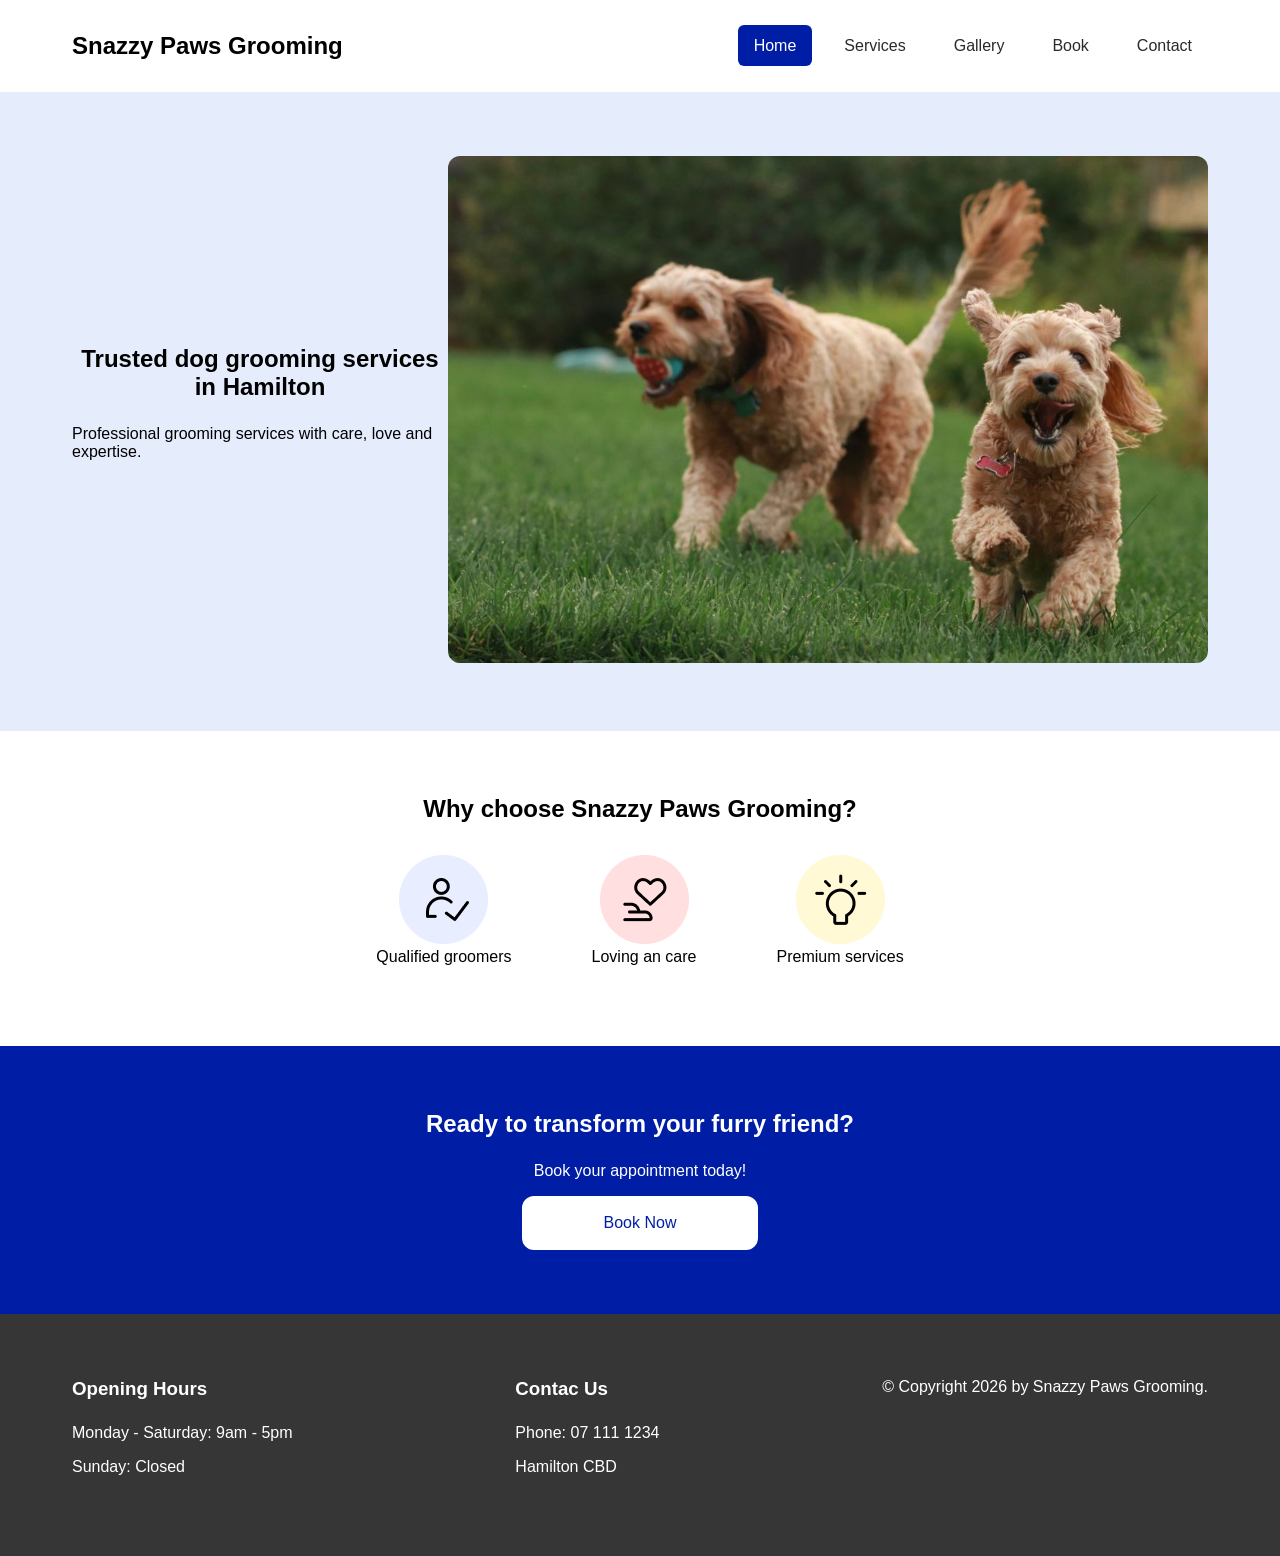
==== BIT6-7_AS2/index.html @ c32e8dba "updated" ====
<!doctype html>
<html>
  <head>
    <meta charset="utf-8" />
    <meta name="viewport" content="width=device-width, initial-scale=1" />
    <title>Home - Snazzy Paws Grooming</title>
    <meta
      name="description"
      content="Trusted dog grooming services in Hamilton CBD. Professional grooming for dogs of all breads and ages."
    />
    <link rel="stylesheet" href="css/my-css.css" />
  </head>
  <body>
    <!--header-->
    <header>
      <nav class="nav">
        <div class="container">
          <!--company name-->
          <a href="index.html" class="logo">Snazzy Paws Grooming</a>
          <!--navigation menu-->
          <ul class="nav-menu">
            <li>
              <a href="index.html" class="active" aria-current="page">Home</a>
            </li>
            <li><a href="services.html">Services</a></li>
            <li><a href="gallery.html">Gallery</a></li>
            <li><a href="booking.html">Book</a></li>
            <li><a href="contact.html">Contact</a></li>
          </ul>
        </div>
      </nav>
    </header>

    <!--main content-->
    <main>
      <section class="intro">
        <div class="container">
          <div class="left-col">
            <h1>Trusted dog grooming services in Hamilton</h1>
            <p>Professional grooming services with care, love and expertise.</p>
          </div>
          <div class="right-col-photo">
            <!--main image-->
            <img src="images/happydogs.jpg" alt="happy dogs in the field" />
            <!--photo credit-->
            <!--
    Photo by <a href="https://unsplash.com/@miaandersonphotography?utm_source=unsplash&utm_medium=referral&utm_content=creditCopyText">Mia Anderson</a> on <a href="https://unsplash.com/photos/brown-long-coated-small-dog-on-green-grass-field-during-daytime-2k6v10Y2dIg?utm_source=unsplash&utm_medium=referral&utm_content=creditCopyText">Unsplash</a>-->
          </div>
        </div>
      </section>

      <section class="why-us">
        <div class="container">
          <h2>Why choose Snazzy Paws Grooming?</h2>
          <div class="row">
            <div>
              <img src="images/expert.png" alt="experts" />
              <p>Qualified groomers</p>
            </div>
            <div>
              <img src="images/heart.png" alt="we care" />
              <p>Loving an care</p>
            </div>
            <div>
              <img src="images/bulb.png" alt="bulb" />
              <p>Premium services</p>
            </div>
          </div>
        </div>
      </section>

      <!-- call to action book now -->
      <section class="call-to-action">
        <div class="container">
          <h2>Ready to transform your furry friend?</h2>
          <p>Book your appointment today!</p>
          <!--button-->
          <a href="booking.html" class="button btn-booknow">Book Now</a>
        </div>
      </section>
    </main>

    <!--footer-->
    <footer>
      <div class="container">
        <div>
          <h3>Opening Hours</h3>
          <p>Monday - Saturday: 9am - 5pm</p>
          <p>Sunday: Closed</p>
        </div>
        <div>
          <h3>Contac Us</h3>
          <p>Phone: 07 111 1234</p>
          <p>Hamilton CBD</p>
        </div>
        <p class="copyright">&copy; Copyright 2026 by Snazzy Paws Grooming.</p>
      </div>
    </footer>
  </body>
</html>
---- BIT6-7_AS2/css/my-css.css ----
/* global */
/* universal box sizing */
* {
  margin: 0;
  padding: 0;
  box-sizing: border-box;
}

/* set body font type */
body {
  font-family: Arial, Helvetica, sans-serif;
}

/* text position is center and set space after */
h1 {
  text-align: center;
  margin-bottom: 1.5rem;
}

/* other heading have space after */
h2,
h3,
h4,
h5,
h6 {
  margin-bottom: 1.5rem;
}

p {
  margin-bottom: 1rem;
}

/* set max size and padding around the box*/
.container {
  max-width: 1200px;
  padding: 2rem;
  margin: 0 auto;
}

/* style the top navigation bar */
.nav .container {
  display: flex;
  justify-content: space-between;
  align-items: center;
}

/* style the logo on the navigation bar */
.logo {
  text-decoration: none;
  font-size: 1.5rem;
  font-weight: bold;
  color: black;
}

/* style the navigation menu items */
.nav-menu {
  display: flex;
  gap: 1rem;
  list-style: none;
}

.nav-menu a {
  text-decoration: none;
  padding: 0.75rem 1rem;
  border-radius: 6px;
  color: #2a2a2a;
}
.nav-menu a:hover,
a.active {
  background-color: #001ea5;
  color: white;
}

/* buttons */
.button {
  display: inline-block;
  padding: 1rem 5rem;
  font-size: 1rem;
  border-radius: 12px;
  cursor: pointer;
  border-color: #001ea5;
  text-decoration: none;
}
.btn-cta {
  background-color: #140664;
  color: rgb(0, 0, 0);
}

/* style the call-to-action button. background is blue so font colour set to white */
.btn-booknow {
  background-color: #ffffff;
  color: #001ea5;
  border: 2px solid white;
}
.btn-booknow:hover {
  background-color: #001ea5;
  color: white;
  border-color: white;
}

/* stayling page description on each page except the main home page */
.section-description {
  font-size: 1.3rem;
  color: #2a2a2a;
  text-align: center;
  margin-bottom: 2rem;
}

/* intro section on home page */
.intro {
  background-color: rgb(229, 237, 253);
  padding: 2rem 0;
}

.intro .container {
  display: flex;
  align-items: center;
  justify-content: space-between;
}

.right-col-photo img {
  max-width: 100%;
  height: auto;
  border-radius: 12px;
}

/* why choose us section on home page*/
.why-us {
  padding: 2rem 0;
  text-align: center;
}

.row {
  display: flex;
  justify-content: center;
  gap: 5rem;
  margin-top: 2rem;
}

/* call to action section on home page */
.call-to-action {
  background-color: #001ea5;
  color: #ffffff;
  text-align: center;
  padding: 2rem 0;
}

/* the main top section on pages other than the home page*/
.top-section {
  padding: 3rem 0;
  background-color: rgb(236, 251, 255);
}

/* styling table on the service page */
.service-table {
  margin-top: 4rem;
  width: 100%;
  background-color: #fff;
  box-shadow: 0 2px 8px rgba(0, 0, 0, 0.1);
}

.service-table th {
  background-color: #273366;
  color: white;
  text-align: center;
  padding: 1rem;
}

.service-table td {
  padding: 1rem 3rem;
  border-bottom: 1px solid #bdbdbd;
  vertical-align: top;
}

/* show gallery images in grid 4x4 on the gallery page */
.gallery {
  display: grid;
  grid-template-columns: repeat(4, 1fr);
  gap: 10px;
}

.gallery img {
  width: 100%;
  height: auto;
  object-fit: cover;
  border-radius: 6px;
}

.column {
  width: 100%;
}

/* styling booking form on the booking page */
.booking-form {
  margin-top: 3rem;
  padding: 3rem;
  background-color: #fff;
  box-shadow: 0 2px 8px rgba(0, 0, 0, 0.1);
  border-radius: 12px;
}

/* footer across all pages */
footer {
  padding: 2rem 0;
  background-color: #363636;
  color: white;
}

footer .container {
  display: flex;
  justify-content: space-between;
  gap: 2rem;
}

/* responsive tablet size */
@media (max-width: 768px) {
  /* re-arrange logo and navigation items to vertical column */
  .nav .container {
    flex-direction: column;
    align-items: center;
    gap: 3rem;
  }

  /* reduce nave item gaps */
  .nav-menu {
    gap: 0.5rem;
  }

  /* button width filled across the page */
  .button {
    width: 100%;
  }

  /* reduce the space between the table and heading  */
  .service-table {
    margin-top: 1rem;
  }

  /* reduce the space inside each cell */
  .service-table td,
  .service-table t {
    padding: 0.5rem;
  }

  /* change the footer items to vetical column */
  footer .container {
    flex-direction: column;
    text-align: center;
    gap: 1.5rem;
  }

  /* change direction to coloumn and gap between columns - used in home page why choose us */
  .row {
    flex-direction: column;
    gap: 2rem;
  }

  .gallery {
    grid-template-columns: repeat(2, 1fr);
  }

  .intro .container {
    flex-direction: column;
    text-align: center;
  }
  .right-col-photo {
    justify-content: center;
  }
}

/* responsive mobile size */
@media (max-width: 600px) {
  .gallery {
    grid-template-columns: 1fr;
  }
}
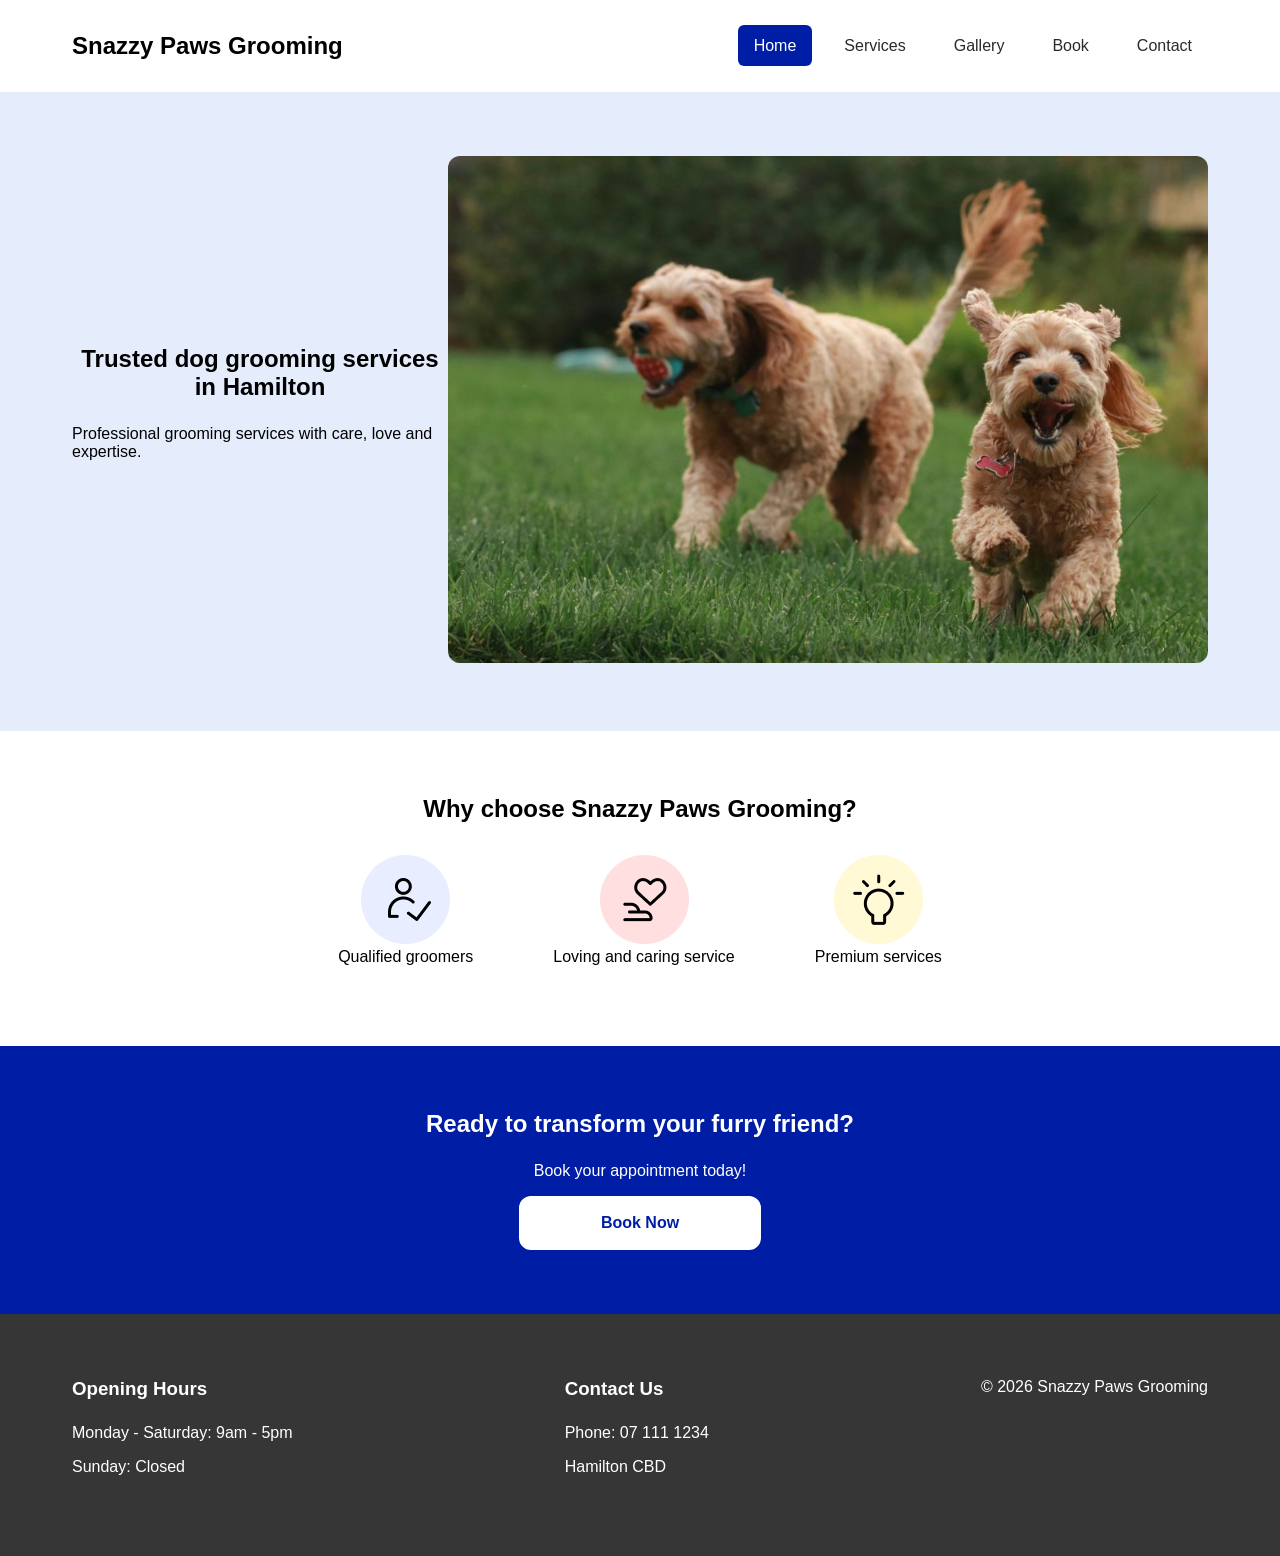
==== commit 86cec018: "comment updated" ====
--- a/BIT6-7_AS2/index.html
+++ b/BIT6-7_AS2/index.html
@@ -6,14 +6,14 @@
     <title>Home - Snazzy Paws Grooming</title>
     <meta
       name="description"
-      content="Trusted dog grooming services in Hamilton CBD. Professional grooming for dogs of all breads and ages."
+      content="Trusted dog grooming services in Hamilton CBD. Professional grooming for dogs of all breeds and ages."
     />
     <link rel="stylesheet" href="css/my-css.css" />
   </head>
   <body>
     <!--header-->
     <header>
-      <nav class="nav">
+      <nav class="nav" aria-label="top navigation">
         <div class="container">
           <!--company name-->
           <a href="index.html" class="logo">Snazzy Paws Grooming</a>
@@ -41,10 +41,8 @@
           </div>
           <div class="right-col-photo">
             <!--main image-->
-            <img src="images/happydogs.jpg" alt="happy dogs in the field" />
-            <!--photo credit-->
-            <!--
-    Photo by <a href="https://unsplash.com/@miaandersonphotography?utm_source=unsplash&utm_medium=referral&utm_content=creditCopyText">Mia Anderson</a> on <a href="https://unsplash.com/photos/brown-long-coated-small-dog-on-green-grass-field-during-daytime-2k6v10Y2dIg?utm_source=unsplash&utm_medium=referral&utm_content=creditCopyText">Unsplash</a>-->
+            <img src="images/happydogs.jpg" alt="" aria-hidden="true" />
+            <!--photo credit: Mia Anderson on Unsplash-->
           </div>
         </div>
       </section>
@@ -54,28 +52,28 @@
           <h2>Why choose Snazzy Paws Grooming?</h2>
           <div class="row">
             <div>
-              <img src="images/expert.png" alt="experts" />
+              <img src="images/expert.png" alt="" aria-hidden="true" />
               <p>Qualified groomers</p>
             </div>
             <div>
-              <img src="images/heart.png" alt="we care" />
-              <p>Loving an care</p>
+              <img src="images/heart.png" alt="" aria-hidden="true" />
+              <p>Loving and caring service</p>
             </div>
             <div>
-              <img src="images/bulb.png" alt="bulb" />
+              <img src="images/bulb.png" alt="" aria-hidden="true" />
               <p>Premium services</p>
             </div>
           </div>
         </div>
       </section>
 
-      <!-- call to action book now -->
+      <!--call to action book now-->
       <section class="call-to-action">
         <div class="container">
           <h2>Ready to transform your furry friend?</h2>
           <p>Book your appointment today!</p>
           <!--button-->
-          <a href="booking.html" class="button btn-booknow">Book Now</a>
+          <a href="booking.html" class="btn-booknow">Book Now</a>
         </div>
       </section>
     </main>
@@ -89,11 +87,11 @@
           <p>Sunday: Closed</p>
         </div>
         <div>
-          <h3>Contac Us</h3>
+          <h3>Contact Us</h3>
           <p>Phone: 07 111 1234</p>
           <p>Hamilton CBD</p>
         </div>
-        <p class="copyright">&copy; Copyright 2026 by Snazzy Paws Grooming.</p>
+        <p>&copy; 2026 Snazzy Paws Grooming</p>
       </div>
     </footer>
   </body>
--- a/BIT6-7_AS2/css/my-css.css
+++ b/BIT6-7_AS2/css/my-css.css
@@ -6,18 +6,18 @@
   box-sizing: border-box;
 }
 
-/* set body font type */
+/* set body default font for the entire website */
 body {
   font-family: Arial, Helvetica, sans-serif;
 }
 
-/* text position is center and set space after */
+/* center page headings and add space */
 h1 {
   text-align: center;
   margin-bottom: 1.5rem;
 }
 
-/* other heading have space after */
+/* add spacing below secondary headings */
 h2,
 h3,
 h4,
@@ -30,21 +30,21 @@
   margin-bottom: 1rem;
 }
 
-/* set max size and padding around the box*/
+/* set max size for containers and add spacing below */
 .container {
   max-width: 1200px;
   padding: 2rem;
   margin: 0 auto;
 }
 
-/* style the top navigation bar */
+/* arrange the logo and navigation menu in a horizontal row */
 .nav .container {
   display: flex;
   justify-content: space-between;
   align-items: center;
 }
 
-/* style the logo on the navigation bar */
+/* style the business logo link */
 .logo {
   text-decoration: none;
   font-size: 1.5rem;
@@ -52,7 +52,7 @@
   color: black;
 }
 
-/* style the navigation menu items */
+/* display navigation links in a horizontal row */
 .nav-menu {
   display: flex;
   gap: 1rem;
@@ -71,26 +71,57 @@
   color: white;
 }
 
-/* buttons */
-.button {
+/* intro section on the home page */
+.intro {
+  background-color: rgb(229, 237, 253);
+  padding: 2rem 0;
+}
+
+.intro .container {
+  display: flex;
+  align-items: center;
+  justify-content: space-between;
+}
+
+.right-col-photo img {
+  max-width: 100%;
+  height: auto;
+  border-radius: 12px;
+}
+
+/* why-choose-us section on the home page*/
+.why-us {
+  padding: 2rem 0;
+  text-align: center;
+}
+
+.row {
+  display: flex;
+  justify-content: center;
+  gap: 5rem;
+  margin-top: 2rem;
+}
+
+/* call to action section on the home page */
+.call-to-action {
+  background-color: #001ea5;
+  color: #ffffff;
+  text-align: center;
+  padding: 2rem 0;
+}
+
+/* style the call-to-action button */
+.btn-booknow {
   display: inline-block;
   padding: 1rem 5rem;
   font-size: 1rem;
   border-radius: 12px;
   cursor: pointer;
-  border-color: #001ea5;
-  text-decoration: none;
-}
-.btn-cta {
-  background-color: #140664;
-  color: rgb(0, 0, 0);
-}
-
-/* style the call-to-action button. background is blue so font colour set to white */
-.btn-booknow {
   background-color: #ffffff;
   color: #001ea5;
   border: 2px solid white;
+  text-decoration: none;
+  font-weight: 600;
 }
 .btn-booknow:hover {
   background-color: #001ea5;
@@ -98,7 +129,13 @@
   border-color: white;
 }
 
-/* stayling page description on each page except the main home page */
+/* page header section on pages */
+.top-section {
+  padding: 3rem 0;
+  background-color: rgb(236, 251, 255);
+}
+
+/* style page descriptions below the page headings */
 .section-description {
   font-size: 1.3rem;
   color: #2a2a2a;
@@ -106,52 +143,7 @@
   margin-bottom: 2rem;
 }
 
-/* intro section on home page */
-.intro {
-  background-color: rgb(229, 237, 253);
-  padding: 2rem 0;
-}
-
-.intro .container {
-  display: flex;
-  align-items: center;
-  justify-content: space-between;
-}
-
-.right-col-photo img {
-  max-width: 100%;
-  height: auto;
-  border-radius: 12px;
-}
-
-/* why choose us section on home page*/
-.why-us {
-  padding: 2rem 0;
-  text-align: center;
-}
-
-.row {
-  display: flex;
-  justify-content: center;
-  gap: 5rem;
-  margin-top: 2rem;
-}
-
-/* call to action section on home page */
-.call-to-action {
-  background-color: #001ea5;
-  color: #ffffff;
-  text-align: center;
-  padding: 2rem 0;
-}
-
-/* the main top section on pages other than the home page*/
-.top-section {
-  padding: 3rem 0;
-  background-color: rgb(236, 251, 255);
-}
-
-/* styling table on the service page */
+/* styling service and pricing table on the service page */
 .service-table {
   margin-top: 4rem;
   width: 100%;
@@ -172,10 +164,10 @@
   vertical-align: top;
 }
 
-/* show gallery images in grid 4x4 on the gallery page */
+/* show gallery images in a 4 column grid on the gallery page */
 .gallery {
   display: grid;
-  grid-template-columns: repeat(4, 1fr);
+  grid-template-columns: auto auto auto auto;
   gap: 10px;
 }
 
@@ -186,17 +178,93 @@
   border-radius: 6px;
 }
 
+/* layout used for the contact form and google map on the contact page */
 .column {
   width: 100%;
 }
 
-/* styling booking form on the booking page */
+/* booking form on the booking page */
 .booking-form {
-  margin-top: 3rem;
-  padding: 3rem;
+  padding: 2rem;
   background-color: #fff;
   box-shadow: 0 2px 8px rgba(0, 0, 0, 0.1);
   border-radius: 12px;
+}
+
+.booking-form legend {
+  margin-bottom: 1rem;
+  font-size: 1.3rem;
+}
+
+.booking-form fieldset {
+  border: 1px solid;
+  padding: 1.5rem;
+  border-radius: 8px;
+  width: 100%;
+}
+
+.booking-form label {
+  display: block;
+}
+
+/* style text inputs and form controls */
+.booking-form input {
+  width: 100%;
+  height: 40px;
+  margin: 0.5rem 0 1rem 0;
+  border-radius: 8px;
+  border: 1px solid #bdbdbd;
+  padding: 0 1rem;
+}
+
+/* display service items in a two column grid in the booking form */
+.service-items {
+  display: grid;
+  grid-template-columns: auto auto;
+}
+
+/* booking form - individual service card */
+.service-item {
+  display: flex;
+  gap: 1rem;
+  align-items: flex-start;
+  border: 1px solid #ccc;
+  border-radius: 8px;
+  padding: 1rem;
+  margin: 1rem;
+}
+
+/* booking form checkbox - prevent from stretching to full width*/
+.service-item input {
+  width: auto;
+}
+
+/* contact form - comment box styling */
+textarea {
+  width: 100%;
+  height: 120px;
+  border-radius: 8px;
+  border-color: #bdbdbd;
+}
+
+/* add spacing above the submit button */
+.submit {
+  margin-top: 2rem;
+}
+
+/* override default input styling for the submit button */
+.booking-form .submit-button {
+  height: 60px;
+  border-radius: 8px;
+  border: solid 1px #363636;
+  font-size: 1rem;
+  font-weight: 600;
+  cursor: pointer;
+}
+
+.submit-button:hover {
+  background-color: #140664;
+  color: #ffffff;
 }
 
 /* footer across all pages */
@@ -209,68 +277,88 @@
 footer .container {
   display: flex;
   justify-content: space-between;
-  gap: 2rem;
-}
-
-/* responsive tablet size */
+}
+
+/* tablet size layout */
 @media (max-width: 768px) {
-  /* re-arrange logo and navigation items to vertical column */
+  /* re-arrange logo and navigation vertically */
   .nav .container {
     flex-direction: column;
     align-items: center;
     gap: 3rem;
   }
 
-  /* reduce nave item gaps */
+  /* reduce spacing between navigation items */
   .nav-menu {
     gap: 0.5rem;
   }
 
-  /* button width filled across the page */
-  .button {
+  /* make booknow button span across the screen */
+  .btn-booknow {
     width: 100%;
   }
 
-  /* reduce the space between the table and heading  */
+  /* reduce the space above the services table  */
   .service-table {
     margin-top: 1rem;
   }
 
-  /* reduce the space inside each cell */
+  /* reduce table cell padding on smaller screens */
   .service-table td,
-  .service-table t {
+  .service-table th {
     padding: 0.5rem;
   }
 
-  /* change the footer items to vetical column */
+  /* stack row content vertically */
+  .row {
+    flex-direction: column;
+    gap: 2rem;
+  }
+
+  /* display gallery images in two columns */
+  .gallery {
+    grid-template-columns: auto auto;
+  }
+
+  /* stack intro content vertically */
+  .intro .container {
+    flex-direction: column;
+    text-align: center;
+  }
+
+  /* reduce form padding */
+  .booking-form {
+    padding: 1rem;
+  }
+  /* stack footer content vertically */
   footer .container {
     flex-direction: column;
     text-align: center;
     gap: 1.5rem;
   }
-
-  /* change direction to coloumn and gap between columns - used in home page why choose us */
-  .row {
-    flex-direction: column;
-    gap: 2rem;
-  }
-
+}
+
+/* movile layout */
+@media (max-width: 600px) {
+  /* diplay navigation links as a vertical menu */
+  .nav-menu {
+    flex-direction: column;
+    align-items: center;
+    gap: 1.5rem;
+  }
+
+  /* reduce container padding to maximise screen space */
+  .top-section .container {
+    padding: 0.5rem;
+  }
+
+  /* display gallery images in a single column */
   .gallery {
-    grid-template-columns: repeat(2, 1fr);
-  }
-
-  .intro .container {
-    flex-direction: column;
-    text-align: center;
-  }
-  .right-col-photo {
-    justify-content: center;
-  }
-}
-
-/* responsive mobile size */
-@media (max-width: 600px) {
-  .gallery {
-    grid-template-columns: 1fr;
-  }
-}
+    grid-template-columns: auto;
+  }
+
+  /* booking form - display service cards in a single column */
+  .service-items {
+    grid-template-columns: auto;
+  }
+}
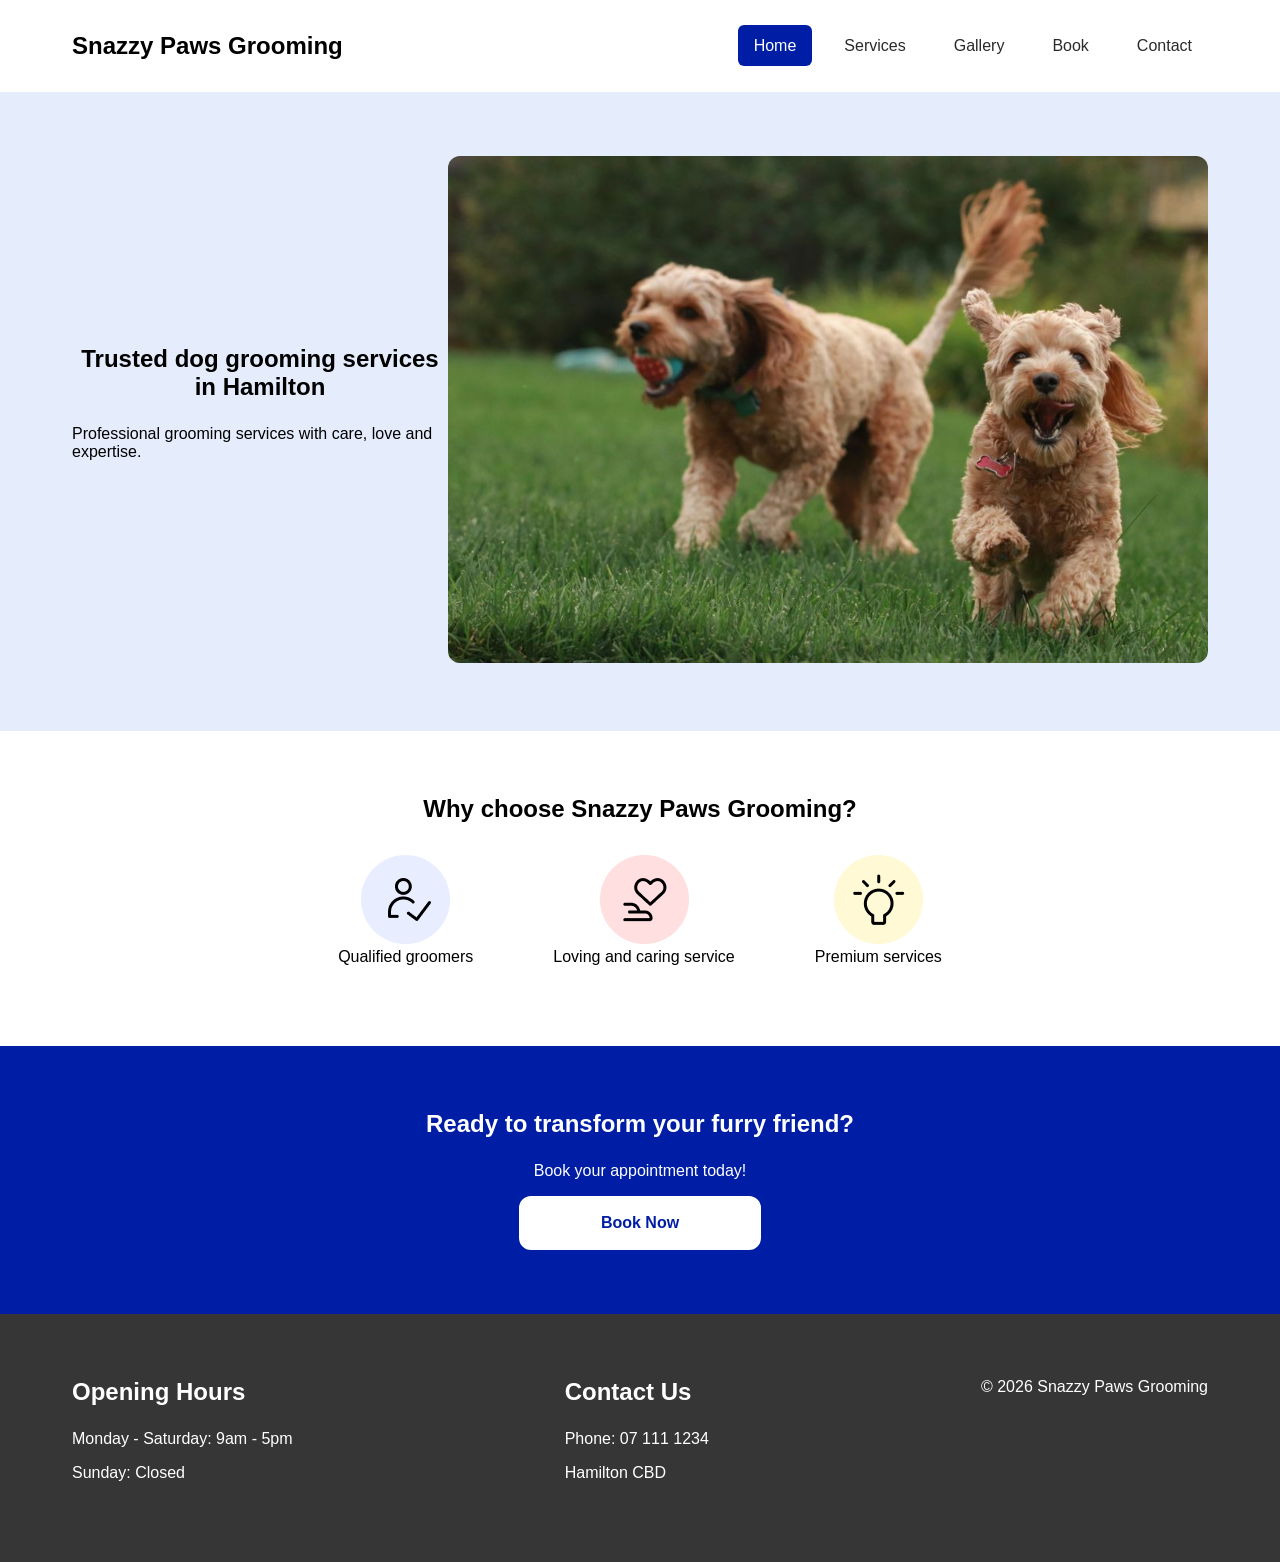
==== commit 847411cf: "footer heading updated" ====
--- a/BIT6-7_AS2/index.html
+++ b/BIT6-7_AS2/index.html
@@ -1,98 +1,99 @@
 <!doctype html>
-<html>
-  <head>
-    <meta charset="utf-8" />
-    <meta name="viewport" content="width=device-width, initial-scale=1" />
-    <title>Home - Snazzy Paws Grooming</title>
-    <meta
-      name="description"
-      content="Trusted dog grooming services in Hamilton CBD. Professional grooming for dogs of all breeds and ages."
-    />
-    <link rel="stylesheet" href="css/my-css.css" />
-  </head>
-  <body>
-    <!--header-->
-    <header>
-      <nav class="nav" aria-label="top navigation">
-        <div class="container">
-          <!--company name-->
-          <a href="index.html" class="logo">Snazzy Paws Grooming</a>
-          <!--navigation menu-->
-          <ul class="nav-menu">
-            <li>
-              <a href="index.html" class="active" aria-current="page">Home</a>
-            </li>
-            <li><a href="services.html">Services</a></li>
-            <li><a href="gallery.html">Gallery</a></li>
-            <li><a href="booking.html">Book</a></li>
-            <li><a href="contact.html">Contact</a></li>
-          </ul>
+<html lang="en">
+
+<head>
+  <meta charset="utf-8">
+  <meta name="viewport" content="width=device-width, initial-scale=1">
+  <title>Home - Snazzy Paws Grooming</title>
+  <meta name="description"
+    content="Trusted dog grooming services in Hamilton CBD. Professional grooming for dogs of all breeds and ages.">
+  <link rel="stylesheet" href="css/my-css.css">
+</head>
+
+<body>
+  <!--header-->
+  <header>
+    <nav class="nav" aria-label="top navigation">
+      <div class="container">
+        <!--company name-->
+        <a href="index.html" class="logo">Snazzy Paws Grooming</a>
+        <!--navigation menu-->
+        <ul class="nav-menu">
+          <li>
+            <a href="index.html" class="active" aria-current="page">Home</a>
+          </li>
+          <li><a href="services.html">Services</a></li>
+          <li><a href="gallery.html">Gallery</a></li>
+          <li><a href="booking.html">Book</a></li>
+          <li><a href="contact.html">Contact</a></li>
+        </ul>
+      </div>
+    </nav>
+  </header>
+
+  <!--main content-->
+  <main>
+    <section class="intro">
+      <div class="container">
+        <div class="left-col">
+          <h1>Trusted dog grooming services in Hamilton</h1>
+          <p>Professional grooming services with care, love and expertise.</p>
         </div>
-      </nav>
-    </header>
+        <div class="right-col-photo">
+          <!--main image-->
+          <img src="images/happydogs.jpg" alt="" aria-hidden="true">
+          <!--photo credit: Mia Anderson on Unsplash-->
+        </div>
+      </div>
+    </section>
 
-    <!--main content-->
-    <main>
-      <section class="intro">
-        <div class="container">
-          <div class="left-col">
-            <h1>Trusted dog grooming services in Hamilton</h1>
-            <p>Professional grooming services with care, love and expertise.</p>
+    <section class="why-us">
+      <div class="container">
+        <h2>Why choose Snazzy Paws Grooming?</h2>
+        <div class="row">
+          <div>
+            <img src="images/expert.png" alt="" aria-hidden="true">
+            <p>Qualified groomers</p>
           </div>
-          <div class="right-col-photo">
-            <!--main image-->
-            <img src="images/happydogs.jpg" alt="" aria-hidden="true" />
-            <!--photo credit: Mia Anderson on Unsplash-->
+          <div>
+            <img src="images/heart.png" alt="" aria-hidden="true">
+            <p>Loving and caring service</p>
+          </div>
+          <div>
+            <img src="images/bulb.png" alt="" aria-hidden="true">
+            <p>Premium services</p>
           </div>
         </div>
-      </section>
+      </div>
+    </section>
 
-      <section class="why-us">
-        <div class="container">
-          <h2>Why choose Snazzy Paws Grooming?</h2>
-          <div class="row">
-            <div>
-              <img src="images/expert.png" alt="" aria-hidden="true" />
-              <p>Qualified groomers</p>
-            </div>
-            <div>
-              <img src="images/heart.png" alt="" aria-hidden="true" />
-              <p>Loving and caring service</p>
-            </div>
-            <div>
-              <img src="images/bulb.png" alt="" aria-hidden="true" />
-              <p>Premium services</p>
-            </div>
-          </div>
-        </div>
-      </section>
+    <!--call to action book now-->
+    <section class="call-to-action">
+      <div class="container">
+        <h2>Ready to transform your furry friend?</h2>
+        <p>Book your appointment today!</p>
+        <!--button-->
+        <a href="booking.html" class="btn-booknow">Book Now</a>
+      </div>
+    </section>
+  </main>
 
-      <!--call to action book now-->
-      <section class="call-to-action">
-        <div class="container">
-          <h2>Ready to transform your furry friend?</h2>
-          <p>Book your appointment today!</p>
-          <!--button-->
-          <a href="booking.html" class="btn-booknow">Book Now</a>
-        </div>
-      </section>
-    </main>
+  <!--footer-->
+  <footer>
+    <div class="container">
+      <div>
+        <h2>Opening Hours</h2>
+        <p>Monday - Saturday: 9am - 5pm</p>
+        <p>Sunday: Closed</p>
+      </div>
+      <div>
+        <h2>Contact Us</h2>
+        <p>Phone: 07 111 1234</p>
+        <p>Hamilton CBD</p>
+      </div>
+      <p>&copy; 2026 Snazzy Paws Grooming</p>
+    </div>
+  </footer>
+</body>
 
-    <!--footer-->
-    <footer>
-      <div class="container">
-        <div>
-          <h3>Opening Hours</h3>
-          <p>Monday - Saturday: 9am - 5pm</p>
-          <p>Sunday: Closed</p>
-        </div>
-        <div>
-          <h3>Contact Us</h3>
-          <p>Phone: 07 111 1234</p>
-          <p>Hamilton CBD</p>
-        </div>
-        <p>&copy; 2026 Snazzy Paws Grooming</p>
-      </div>
-    </footer>
-  </body>
-</html>
+</html>
